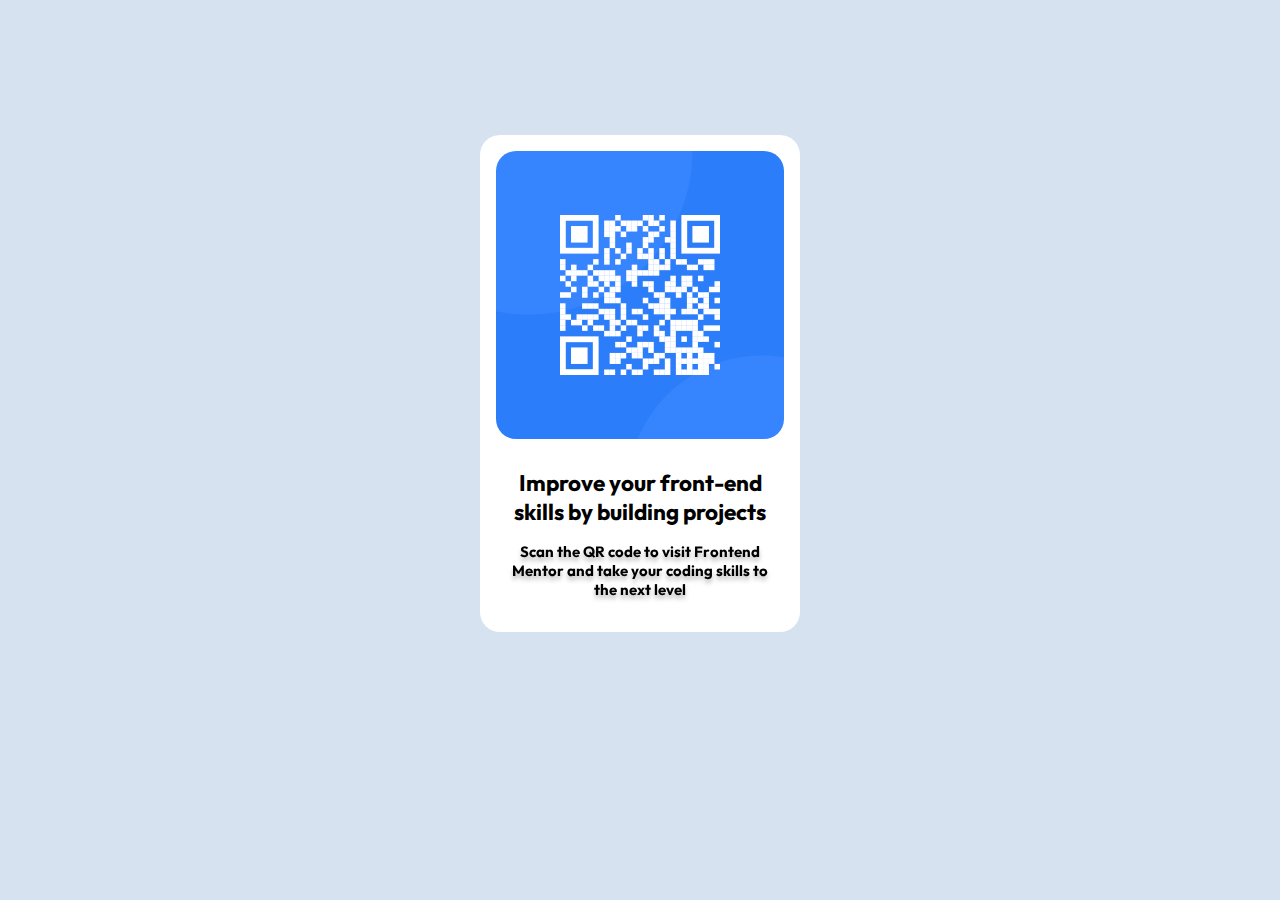
==== qr-code-component/index.html @ 35d7c7d5 "Project commit" ====
<!DOCTYPE html>
<html lang="en">
<head>
  <meta charset="UTF-8">
  <meta name="viewport" content="width=device-width, initial-scale=1.0"> <!-- displays site properly based on user's device -->

  <link rel="icon" type="image/png" sizes="32x32" href="./images/favicon-32x32.png">
  
  <title>Frontend Mentor | QR code component</title>
  <link rel="stylesheet" href="style.css"/>
</head>
<body>
  <div id = "card-container">
    <div>
      <img id="qr-img" src="images/image-qr-code.png" alt="qr code image">
    </div>
    <div id="text-container">
      <h2>
        Improve your front-end skills by building projects
      </h2>
      <p>
      Scan the QR code to visit Frontend Mentor and take your coding skills to the next level
      </p>
    </div>
  </div>
</body>
</html>
---- qr-code-component/style.css ----
��@ i m p o r t   u r l ( ' h t t p s : / / f o n t s . g o o g l e a p i s . c o m / c s s 2 ? f a m i l y = O u t f i t : w g h t @ 1 0 0 . . 9 0 0 & d i s p l a y = s w a p ' ) ;  
 h t m l ,   * ,   * : b e f o r e ,   * : a f t e r {  
         b o x - s i z i n g :   b o r d e r - b o x ;  
         f o n t - f a m i l y :   " O u t f i t " ,   s a n s - s e r i f ;  
 }  
 : r o o t {  
         f o n t - s i z e :   1 5 p x ;  
         - - w h i t e :   h s l ( 0 , 0 % , 1 0 0 % ) ;  
         - - l i g h t - g r a y :   h s l ( 2 1 2 , 4 5 % , 8 9 % ) ;  
         - - g r a y i s h - b l u e :   h s l ( 2 2 0 , 1 5 % , 5 5 % ) ;  
         - - d a r k - b l u e : h s l ( 2 1 8 , 4 4 % , 2 2 % ) ;  
         b a c k g r o u n d :   v a r ( - - l i g h t - g r a y ) ;  
 }  
 # c a r d - c o n t a i n e r {  
         d i s p l a y : f l e x ;  
         f l e x - d i r e c t i o n :   c o l u m n ;  
         w i d t h : 3 2 0 p x ;  
         h e i g h t :   4 9 7 p x ;  
         m a r g i n : 0   a u t o ;  
         m a r g i n - t o p : 1 5 v h ;  
         b o r d e r - r a d i u s : 2 0 p x ;  
         b a c k g r o u n d : v a r ( - - w h i t e ) ;  
         p a d d i n g : 1 6 p x ;  
 }  
 # t e x t - c o n t a i n e r {  
         p a d d i n g - l e f t : 1 6 p x ;  
         p a d d i n g - r i g h t : 1 6 p x ;  
 }  
 # q r - i m g  
 {  
         w i d t h : 1 0 0 % ;  
         h e i g h t : 2 8 8 p x ;  
         b o r d e r - r a d i u s : 2 0 p x ;  
 }  
 # t e x t - c o n t a i n e r  
 {  
         m a r g i n - t o p : 2 5 p x ;  
 }  
  
 h 2 ,   p {  
         t e x t - a l i g n :   c e n t e r ;  
         f o n t - w e i g h t :   7 0 0 ;  
         m a r g i n :   0 ;  
 }  
 p {  
         f i l t e r : d r o p - s h a d o w ( 0   4 p x   2 p x   r g b a ( 0 , 0 , 0 , 0 . 2 5 ) ) ;  
         m a r g i n - t o p : 1 6 p x ;  
 } 
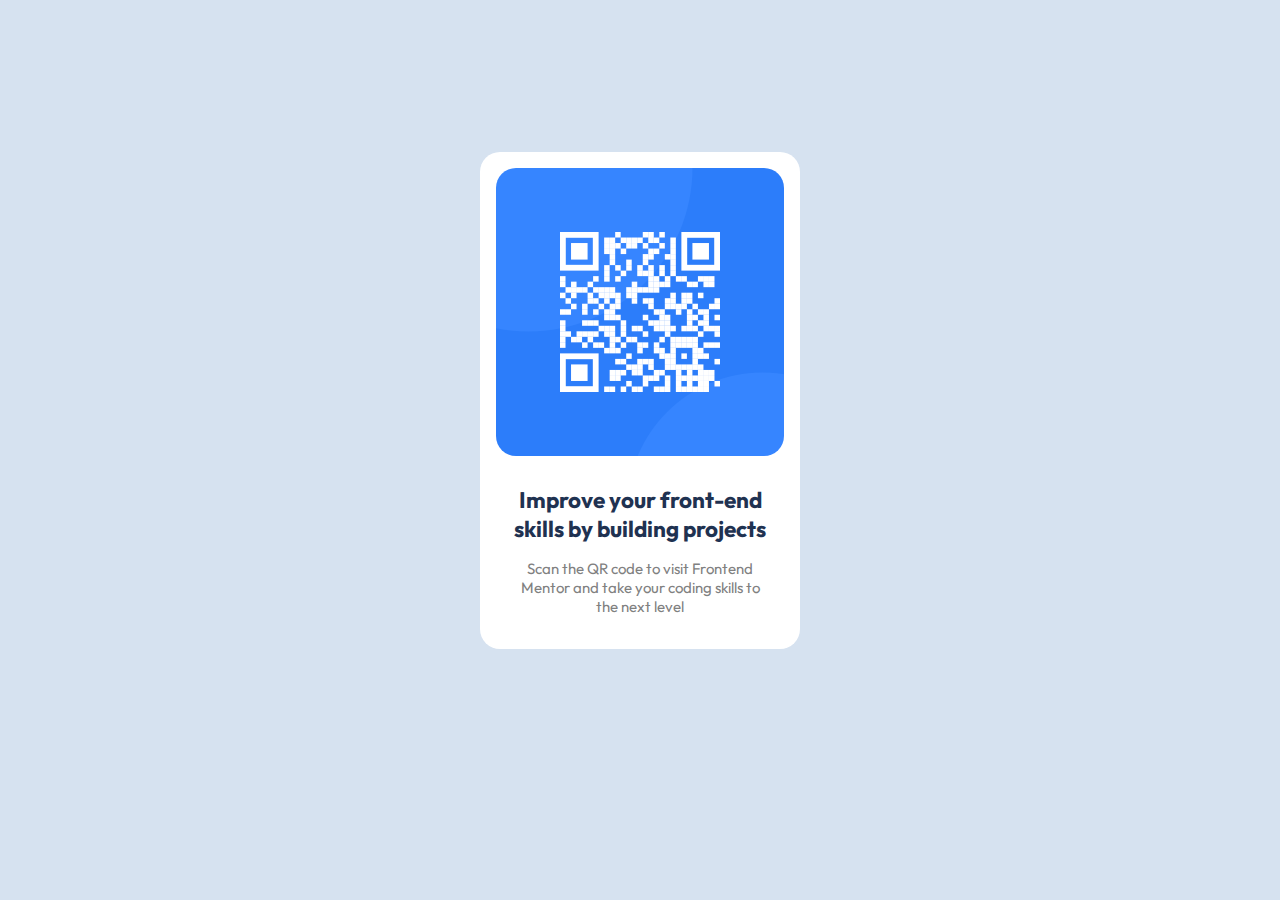
==== commit 8aa0a50f: "Styling updates" ====
--- a/qr-code-component/index.html
+++ b/qr-code-component/index.html
@@ -10,18 +10,20 @@
   <link rel="stylesheet" href="style.css"/>
 </head>
 <body>
-  <div id = "card-container">
-    <div>
-      <img id="qr-img" src="images/image-qr-code.png" alt="qr code image">
+  <main>
+    <div id = "card-container">
+      <div>
+        <img id="qr-img" src="images/image-qr-code.png" alt="qr code image">
+      </div>
+      <div id="text-container">
+        <h2>
+          Improve your front-end skills by building projects
+        </h2>
+        <p>
+        Scan the QR code to visit Frontend Mentor and take your coding skills to the next level
+        </p>
+      </div>
     </div>
-    <div id="text-container">
-      <h2>
-        Improve your front-end skills by building projects
-      </h2>
-      <p>
-      Scan the QR code to visit Frontend Mentor and take your coding skills to the next level
-      </p>
-    </div>
-  </div>
+  </main>
 </body>
 </html>--- a/qr-code-component/style.css
+++ b/qr-code-component/style.css
@@ -36,7 +36,7 @@
  
          m a r g i n : 0   a u t o ;   
-         m a r g i n - t o p : 1 5 v h ; +         m a r g i n - t o p : 1 5 2 p x ;   
          b o r d e r - r a d i u s : 2 0 p x ;   
@@ -88,8 +88,18 @@
  
  p {   
-         f i l t e r : d r o p - s h a d o w ( 0   4 p x   2 p x   r g b a ( 0 , 0 , 0 , 0 . 2 5 ) ) ; - 
          m a r g i n - t o p : 1 6 p x ;   
+         c o l o r :   g r a y ; + 
+         f o n t - w e i g h t :   4 0 0 ; + 
+ } + 
+ + 
+ h 2 { + 
+         c o l o r : v a r ( - - d a r k - b l u e ) ; + 
  } 